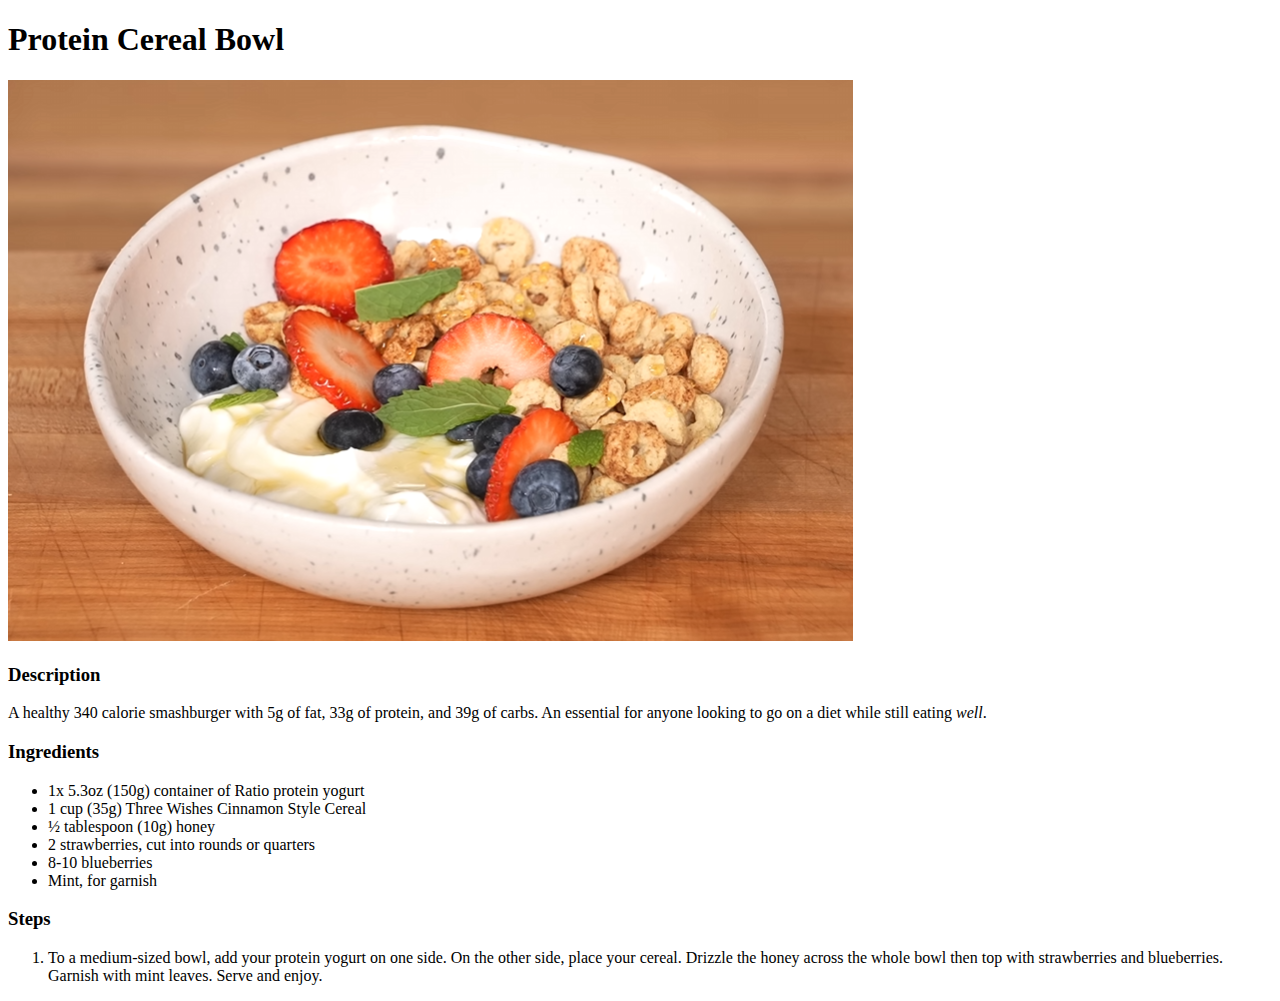
==== recipes/bowl.html @ 13ee741a "feat: Add two recipes and add single serving" ====
<!DOCTYPE html>
<html lang="en">
    <head>
        <meta charset="UTF-8">
        <title>Protein Cereal Bowl</title>
    </head>
    <body>
        <h1><strong>Protein Cereal Bowl</strong></h1>
        <img src="../img/bowl.png" alt="A nutricious and delicious protein cereal bowl.">
        <h3>Description</h3>
        <p>A healthy 340 calorie smashburger with 5g of fat, 33g of protein, and 39g of carbs. An essential for anyone looking to go on a diet while still eating <em>well</em>.</p>
        <h3>Ingredients</h3>
        <ul>
            <li>1x 5.3oz (150g) container of Ratio protein yogurt</li>
            <li>1 cup (35g) Three Wishes Cinnamon Style Cereal</li>
            <li>½ tablespoon (10g) honey</li>
            <li>2 strawberries, cut into rounds or quarters</li>
            <li>8-10 blueberries</li>
            <li>Mint, for garnish</li>
        </ul>
        <h3>Steps</h3>
        <ol>
            <li>To a medium-sized bowl, add your protein yogurt on one side. On the other side, place your cereal. Drizzle the honey across the whole bowl then top with strawberries and blueberries. Garnish with mint leaves. Serve and enjoy.</li>
        </ol>
        </ul>
    </body>
</html>
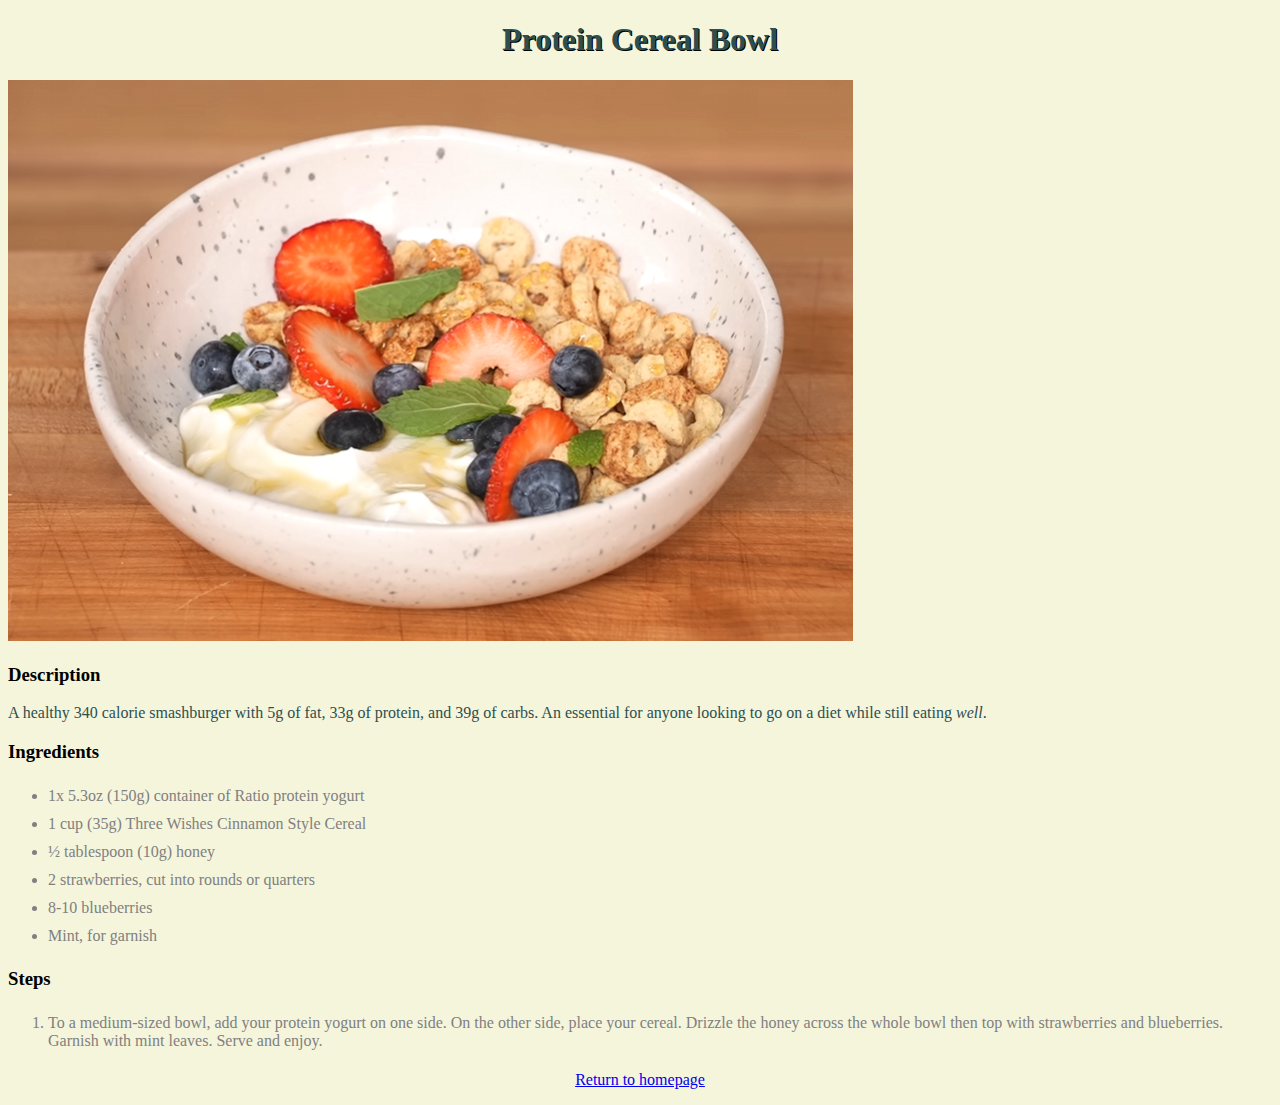
==== commit 828a5334: "feat: Add CSS and homepage buttons on recipe pages" ====
--- a/recipes/bowl.html
+++ b/recipes/bowl.html
@@ -3,6 +3,7 @@
     <head>
         <meta charset="UTF-8">
         <title>Protein Cereal Bowl</title>
+        <link rel="stylesheet" href="../styles.css">
     </head>
     <body>
         <h1><strong>Protein Cereal Bowl</strong></h1>
@@ -23,5 +24,6 @@
             <li>To a medium-sized bowl, add your protein yogurt on one side. On the other side, place your cereal. Drizzle the honey across the whole bowl then top with strawberries and blueberries. Garnish with mint leaves. Serve and enjoy.</li>
         </ol>
         </ul>
+        <p class="bottom"><a href="../index.html">Return to homepage</a></p>
     </body>
 </html>--- a/styles.css
+++ b/styles.css
@@ -0,0 +1,26 @@
+* {
+    background-color: beige;
+    font-family:Georgia, 'Times New Roman', Times, serif;
+}
+
+p, h1, .parts {
+    color:darkslategrey;
+}
+
+h1 {
+    text-align:center;
+    text-shadow: 1px 1px black;
+}
+
+ul, ol {
+    color:grey;
+}
+
+li {
+    padding-top: 5px;
+    padding-bottom: 5px;
+}
+
+.bottom {
+    text-align: center;
+}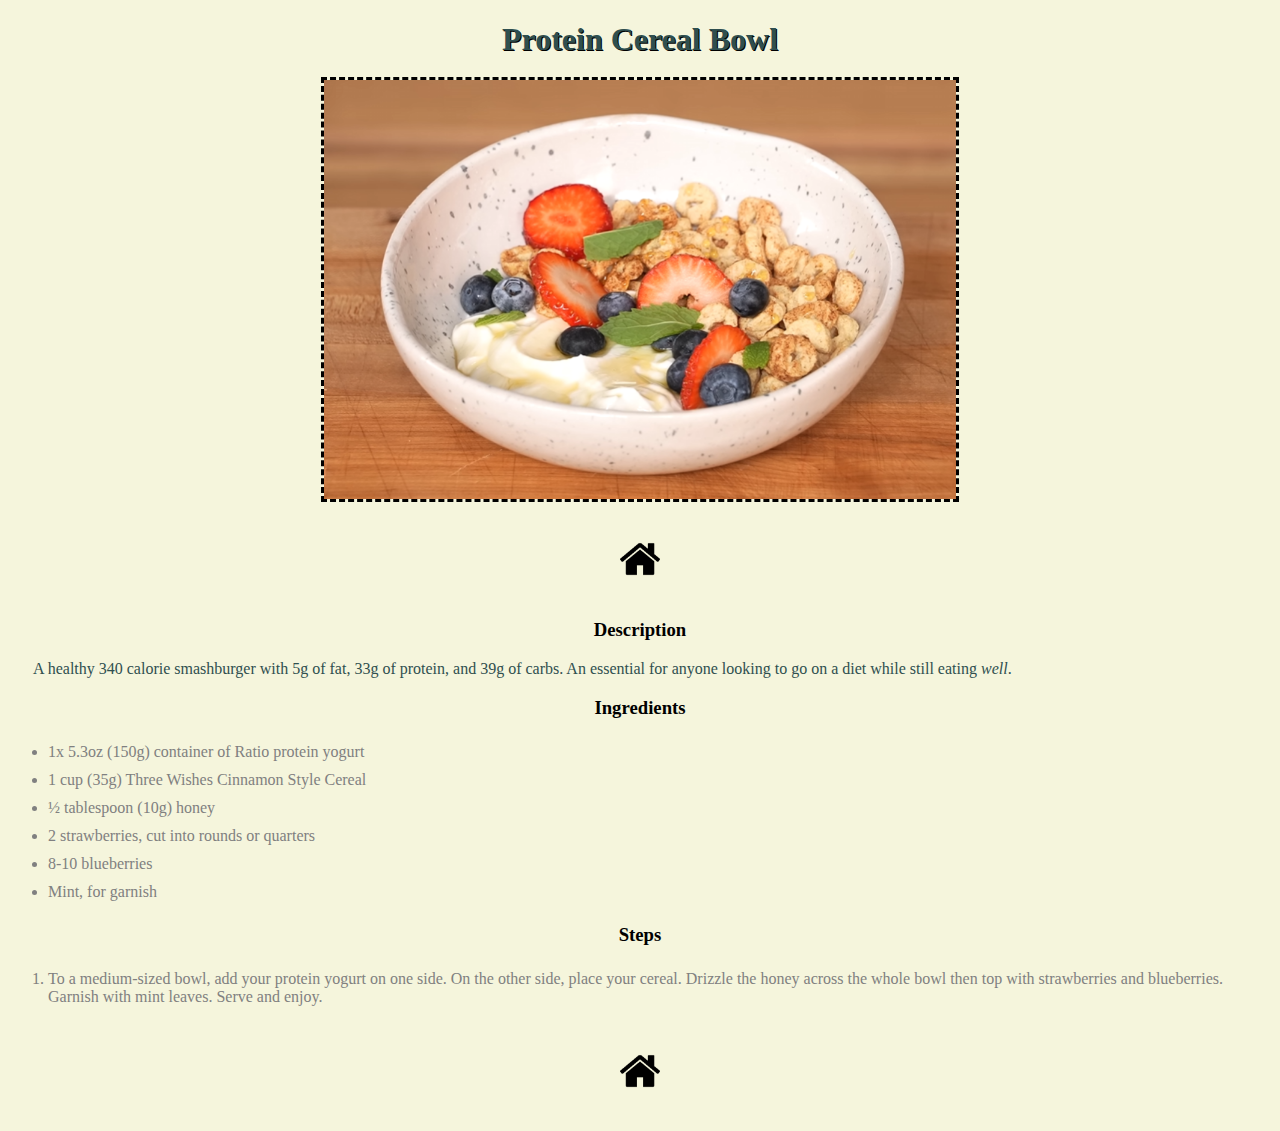
==== commit 26b7c05f: "feat: Change indentation and add home button" ====
--- a/recipes/bowl.html
+++ b/recipes/bowl.html
@@ -7,7 +7,9 @@
     </head>
     <body>
         <h1><strong>Protein Cereal Bowl</strong></h1>
-        <img src="../img/bowl.png" alt="A nutricious and delicious protein cereal bowl.">
+        <img class="food" src="../img/bowl.png" alt="A nutricious and delicious protein cereal bowl.">
+        <a href="../index.html"><img class="home" src="../img/home.png" alt="Return home"></a>
+
         <h3>Description</h3>
         <p>A healthy 340 calorie smashburger with 5g of fat, 33g of protein, and 39g of carbs. An essential for anyone looking to go on a diet while still eating <em>well</em>.</p>
         <h3>Ingredients</h3>
@@ -24,6 +26,6 @@
             <li>To a medium-sized bowl, add your protein yogurt on one side. On the other side, place your cereal. Drizzle the honey across the whole bowl then top with strawberries and blueberries. Garnish with mint leaves. Serve and enjoy.</li>
         </ol>
         </ul>
-        <p class="bottom"><a href="../index.html">Return to homepage</a></p>
+        <a href="../index.html"><img class="home" src="../img/home.png" alt="Return home"></a>
     </body>
 </html>--- a/styles.css
+++ b/styles.css
@@ -12,6 +12,14 @@
     text-shadow: 1px 1px black;
 }
 
+h3 {
+    text-align:center;
+}
+
+p {
+    margin-left: 25px;
+}
+
 ul, ol {
     color:grey;
 }
@@ -21,6 +29,21 @@
     padding-bottom: 5px;
 }
 
-.bottom {
-    text-align: center;
+.food {
+    outline: dashed black;
+    display: block;
+    margin-right: auto;
+    margin-left: auto;
+    width:50%;
+}
+
+.home {
+    display: block;
+    margin-right: auto;
+    margin-left: auto;
+    margin-top: 40px;
+    margin-bottom: 40px;
+    height:40px;
+    width: auto;
+   
 }